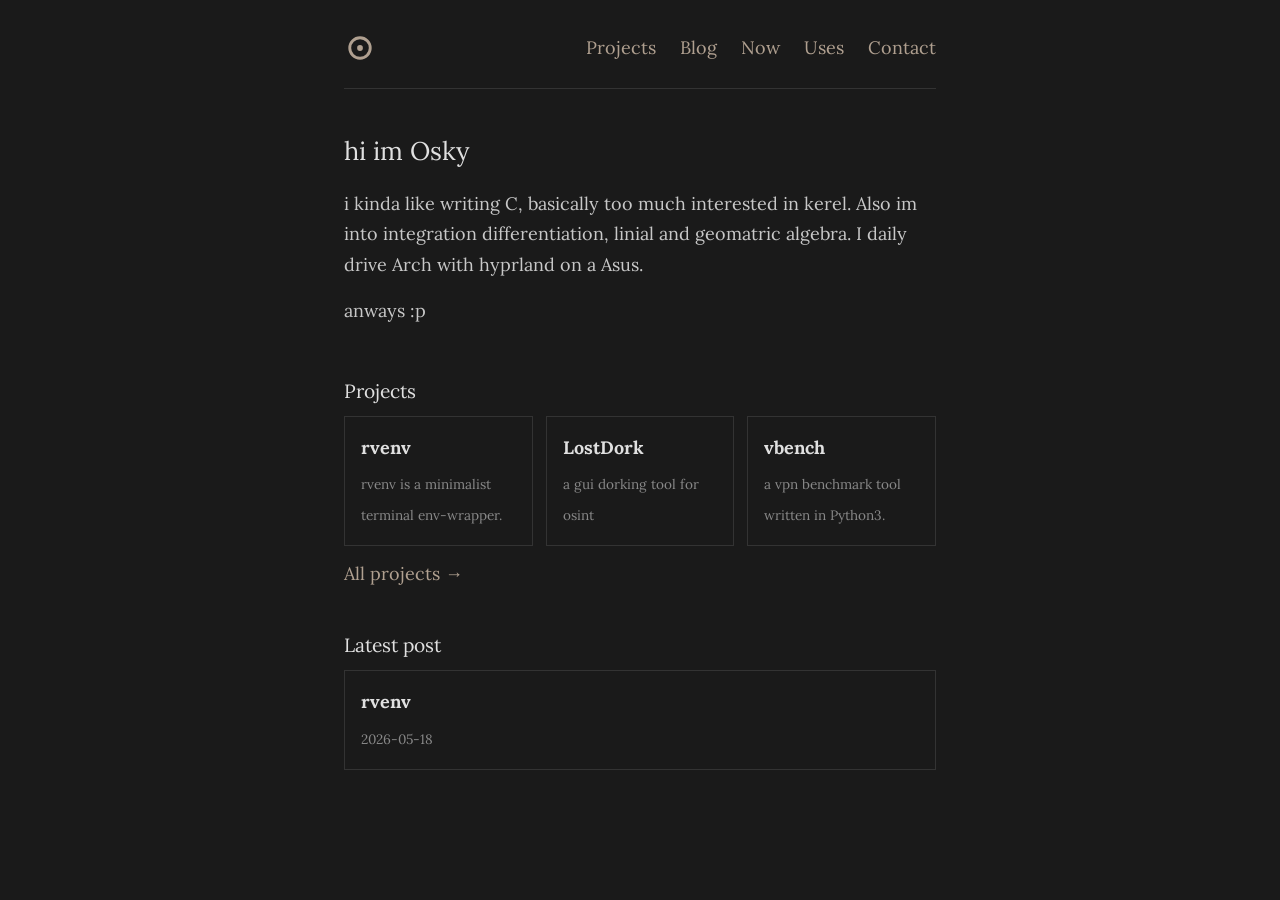
==== index.html @ 4ea6f5dd "initial site" ====
<!DOCTYPE html>
<html lang="en">
<head>
    <meta charset="utf-8">
    <meta name="viewport" content="width=device-width, initial-scale=1">
    <title>Osky</title>
    <meta name="description" content="me is oskyy.">
    <meta property="og:title" content="Osky">
    <meta property="og:description" content="me is oskyy.">
    <meta property="og:url" content="https://home.osky.dpdns.org">
    <meta property="og:type" content="website">
    <link rel="icon" href="/favicon.svg">
    <link rel="stylesheet" href="/style.css">
</head>
<body>
    <div class="container">
        <div data-part="nav"></div>

        <!-- deco images go here
        <img class="deco deco-left" src="/img/..." alt="Deco image #1">
        <img class="deco deco-right" src="/img/..." alt="Deco image #2"> -->

        <div class="intro">
            <h1>hi im Osky</h1>
            <p>i kinda like writing C, basically too much interested in kerel. Also im into integration differentiation, linial and geomatric algebra. I daily drive Arch with hyprland on a Asus.</p>
            <p>anways :p</p>
        </div>

        <h2>Projects</h2>
        <div class="card-grid">
            <a class="card" href="/p/rvenv">
                <strong>rvenv</strong>
                <span>rvenv is a minimalist terminal env-wrapper. </span>
            </a>
            <a class="card" href="/p/lostdork">
                <strong>LostDork</strong>
                <span>a gui dorking tool for osint</span>
            </a>
            <a class="card" href="/p/vbench">
                <strong>vbench</strong>
                <span>a vpn benchmark tool written in Python3.</span>
            </a>
        </div>
        <p class="more-link"><a href="/projects">All projects &rarr;</a></p>

        <h2>Latest post</h2>
        <a class="card" id="latest-post" href="/blog">
            <strong>...</strong>
            <span></span>
        </a>

        <div data-part="footer"></div>
    </div>

    <script src="/parts.js"></script>
    <script>
        fetch('/blog/index.html')
            .then(function(r) { return r.text(); })
            .then(function(html) {
                var doc = new DOMParser().parseFromString(html, 'text/html');
                var first = doc.querySelector('.post-list li');
                if (first) {
                    var link = first.querySelector('a');
                    var card = document.getElementById('latest-post');
                    card.href = link.getAttribute('href');
                    card.querySelector('strong').textContent = link.textContent;
                    card.querySelector('span').textContent = first.querySelector('.date').textContent;
                }
            });
    </script>
</body>
</html>
---- style.css ----
@font-face {
    font-family: 'Lora';
    font-style: normal;
    font-weight: 400 700;
    font-display: swap;
    src: url('/fonts/lora-regular.woff2') format('woff2');
}

@font-face {
    font-family: 'Lora';
    font-style: italic;
    font-weight: 400;
    font-display: swap;
    src: url('/fonts/lora-italic.woff2') format('woff2');
}

::selection {
    background: #000000;
    color: #b0a090;
}

* {
    margin: 0;
    padding: 0;
    box-sizing: border-box;
}

body {
    font-family: "Lora", "Georgia", serif;
    background: #1a1a1a;
    color: #c8c8c8;
    line-height: 1.7;
    font-size: 18px;
}

a {
    color: #b0a090;
    text-decoration: none;
    transition: color 0.15s, background-size 0.25s;
    background-image: linear-gradient(#b0a090, #b0a090);
    background-size: 0% 1px;
    background-position: left bottom;
    background-repeat: no-repeat;
}

a:hover {
    color: #c8b8a8;
    background-size: 100% 1px;
}

/* layout */

.container {
    max-width: 640px;
    margin: 0 auto;
    padding: 2rem 1.5rem;
    position: relative;
}

/* nav */

nav {
    border-bottom: 1px solid #333;
    padding-bottom: 1.5rem;
    margin-bottom: 2.5rem;
    display: flex;
    justify-content: space-between;
    align-items: center;
}

nav .logo {
    display: flex;
    align-items: center;
}

nav .logo img {
    height: 32px;
    width: auto;
}

nav .links {
    display: flex;
    gap: 1.5rem;
}

/* headings */

h1 {
    font-size: 1.6rem;
    color: #e0e0e0;
    margin-bottom: 1rem;
    font-weight: normal;
}

h2 {
    font-size: 1.2rem;
    color: #e0e0e0;
    margin-bottom: 0.5rem;
    font-weight: normal;
}

/* home */

.intro {
    margin-bottom: 3rem;
}

.intro p {
    margin-bottom: 1rem;
}

.deco {
    position: absolute;
    width: 200px;
}

.deco-left {
    right: calc(100% + 1.5rem);
    top: 6rem;
}

.deco-right {
    left: calc(100% + 1.5rem);
    top: 16rem;
}


.card-grid {
    display: grid;
    grid-template-columns: repeat(3, 1fr);
    gap: 0.8rem;
    margin-top: 0.5rem;
}

.card {
    display: block;
    border: 1px solid #333;
    padding: 1rem;
    color: #c8c8c8;
    text-decoration: none;
}

.card:hover {
    border-color: #555;
}

.card, .badges a, nav .logo {
    background-image: none;
}

.card strong {
    display: block;
    color: #e0e0e0;
    margin-bottom: 0.3rem;
}

.card span {
    font-size: 0.85rem;
    color: #888;
}

.more-link {
    margin-top: 0.8rem;
    margin-bottom: 2.5rem;
}

/* project list */

.project {
    margin-bottom: 2rem;
}

.project h2 {
    display: flex;
    align-items: baseline;
    gap: 0.6rem;
}

.project p {
    color: #888;
}

.stars {
    font-size: 0.75rem;
    color: #888;
    font-weight: normal;
}

.lang {
    font-size: 0.7rem;
    color: #666;
    font-weight: normal;
}

/* blog list */

.post-list {
    list-style: none;
}

.post-list li {
    margin-bottom: 1.2rem;
    display: flex;
    justify-content: space-between;
    align-items: baseline;
    gap: 1rem;
}

.post-list .date {
    color: #666;
    font-size: 0.9rem;
    white-space: nowrap;
}

.demo {
    width: 100%;
    border: 1px solid #333;
    margin-bottom: 2rem;
}

/* project pages */

section {
    margin-bottom: 2.5rem;
}

section p {
    margin-bottom: 1rem;
}

section pre {
    background: #111;
    padding: 1rem;
    overflow-x: auto;
    margin: 0.5rem 0 1rem;
    font-family: monospace;
    font-size: 0.9rem;
    line-height: 1.5;
}

section code {
    font-family: monospace;
    font-size: 0.9rem;
}

section p code {
    background: #111;
    padding: 0.15rem 0.4rem;
}

/* blog post */

.post {
    margin-bottom: 3rem;
}

.post .meta {
    color: #666;
    margin-bottom: 2rem;
}

.post p {
    margin-bottom: 1rem;
}

.post pre {
    background: #111;
    padding: 1rem;
    overflow-x: auto;
    margin-bottom: 1rem;
    font-family: monospace;
    font-size: 0.9rem;
    line-height: 1.5;
}

.post code {
    font-family: monospace;
    font-size: 0.9rem;
}

.post p code {
    background: #111;
    padding: 0.15rem 0.4rem;
}

.post ul, .post ol {
    margin-bottom: 1rem;
    padding-left: 1.5rem;
}

.post li {
    margin-bottom: 0.3rem;
}

.post h2 {
    margin-top: 2rem;
}

.post h3 {
    font-size: 1.05rem;
    color: #e0e0e0;
    margin-top: 1.5rem;
    margin-bottom: 0.5rem;
    font-weight: normal;
}

.post img, .post video {
    max-width: 100%;
    border: 1px solid #333;
    margin: 0.5rem 0 1rem;
    display: block;
}

.post blockquote {
    border-left: 3px solid #444;
    padding-left: 1rem;
    color: #999;
    margin-bottom: 1rem;
}

.post table {
    width: 100%;
    border-collapse: collapse;
    margin-bottom: 1rem;
    font-size: 0.85rem;
}

.post th, .post td {
    border: 1px solid #333;
    padding: 0.4rem 0.6rem;
    text-align: left;
    vertical-align: top;
}

.post th {
    background: #111;
    color: #e0e0e0;
    font-weight: normal;
}

.post h1 + p {
    color: #666;
    margin-bottom: 2rem;
}

.back {
    display: inline-block;
    margin-bottom: 1.5rem;
}

/* uses */

.uses h2 {
    margin-top: 1.8rem;
}

.uses ul {
    list-style: none;
    margin-top: 0.4rem;
}

.uses li {
    margin-bottom: 0.4rem;
    color: #999;
}

/* badges */

.badges {
    margin-top: 3rem;
    display: flex;
    justify-content: center;
    gap: 0.4rem;
    flex-wrap: wrap;
}

.badges img {
    height: 31px;
    width: auto;
    image-rendering: pixelated;
    transition: transform 0.15s;
}

.badges img:hover {
    transform: translateY(-2px);
}

/* contact */

.contact-list {
    list-style: none;
}

.contact-list li {
    margin-bottom: 0.8rem;
}

/* syntax highlighting */

.hl-kw { color: #c792ea; }
.hl-str { color: #c3e88d; }
.hl-com { color: #616161; }
.hl-num { color: #f78c6c; }
.hl-type { color: #ffcb6b; }
.hl-fn { color: #82aaff; }

/* mobile */

@media (max-width: 500px) {
    body {
        font-size: 16px;
    }

    nav {
        flex-direction: column;
        gap: 0.5rem;
    }

    .post-list li {
        flex-direction: column;
        gap: 0;
    }

    .card-grid {
        grid-template-columns: 1fr;
    }

    .deco {
        display: none;
    }
}
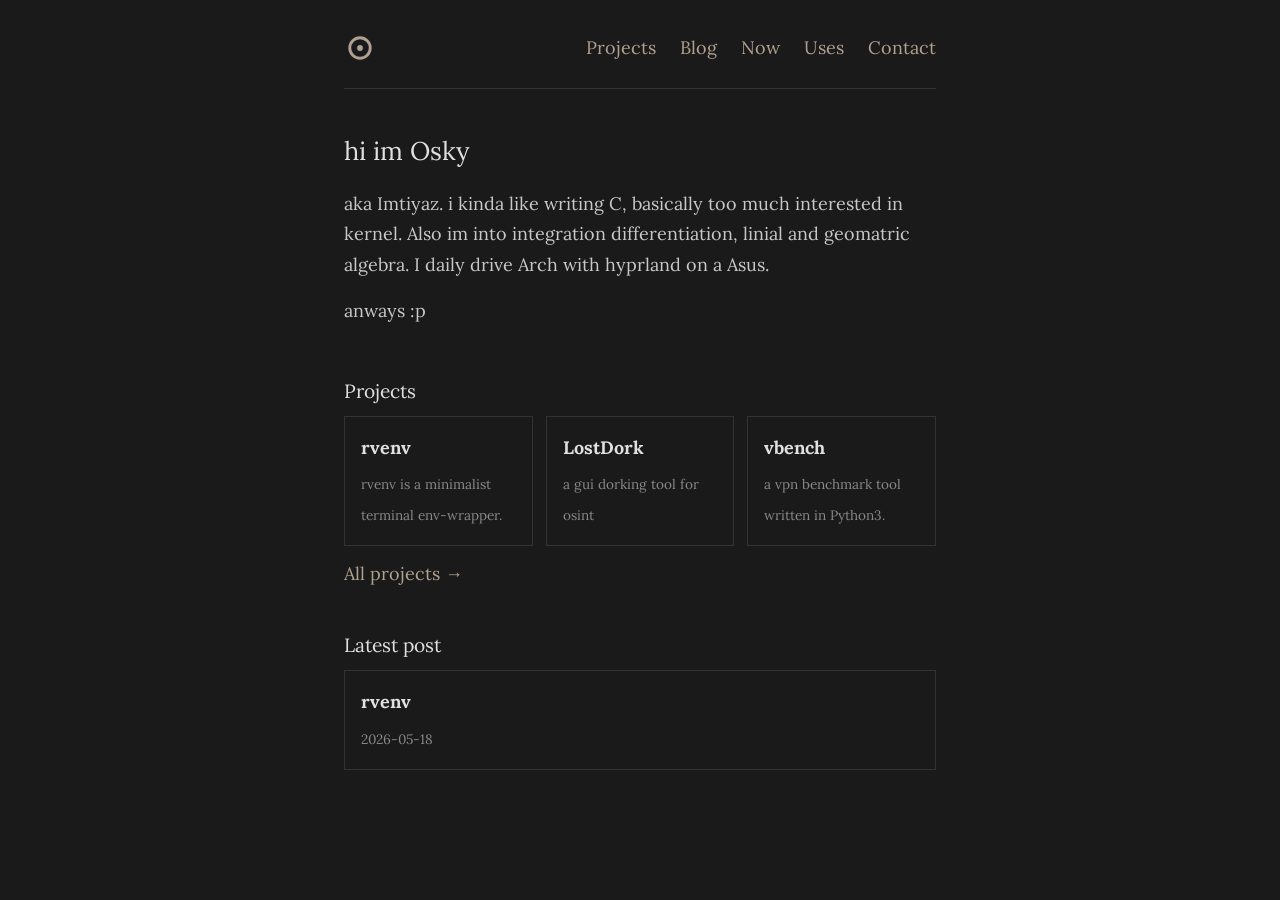
==== commit ba00954f: "typo fix" ====
--- a/index.html
+++ b/index.html
@@ -22,7 +22,7 @@
 
         <div class="intro">
             <h1>hi im Osky</h1>
-            <p>i kinda like writing C, basically too much interested in kerel. Also im into integration differentiation, linial and geomatric algebra. I daily drive Arch with hyprland on a Asus.</p>
+            <p>aka Imtiyaz. i kinda like writing C, basically too much interested in kernel. Also im into integration differentiation, linial and geomatric algebra. I daily drive Arch with hyprland on a Asus.</p>
             <p>anways :p</p>
         </div>
 
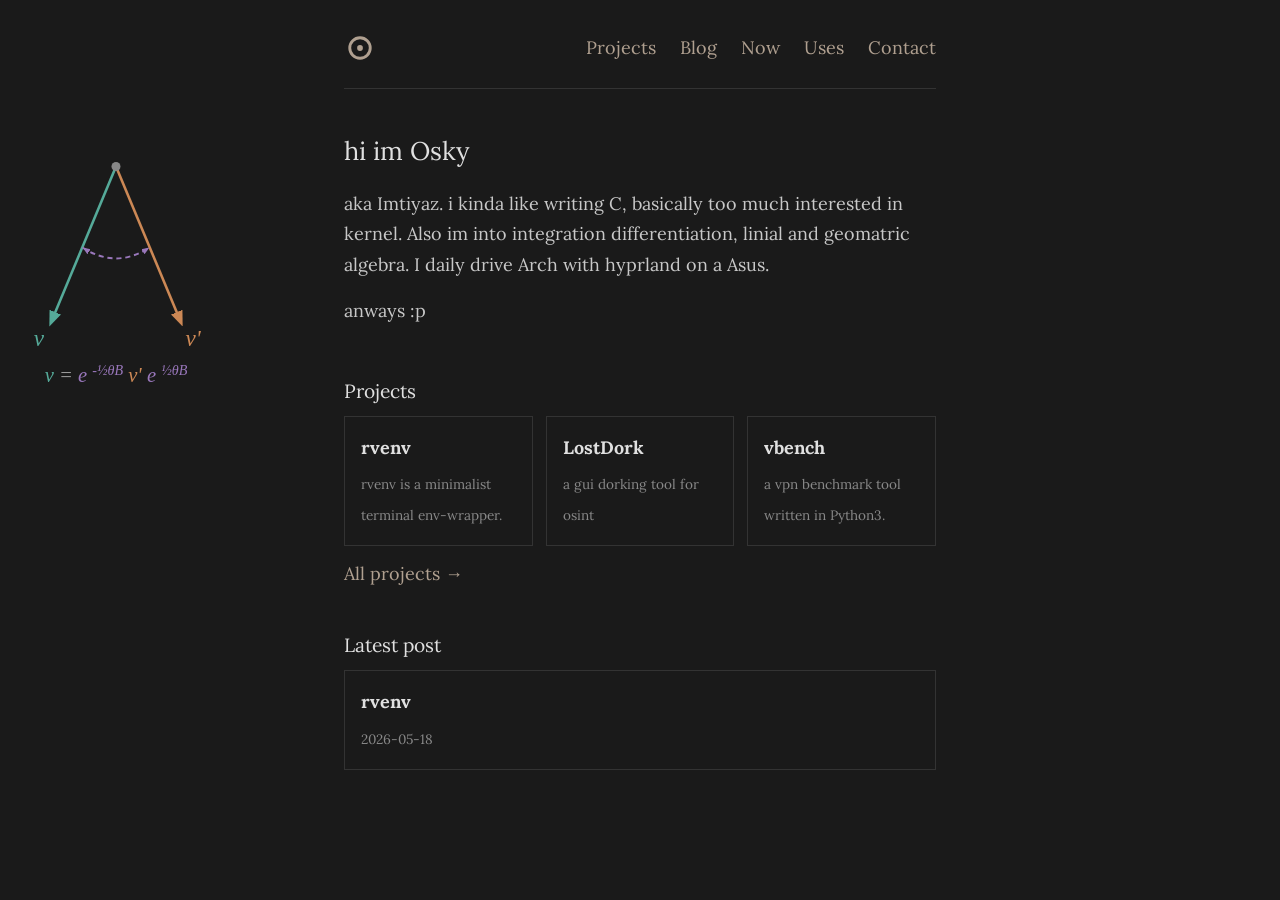
==== commit 4932944d: "feat: add home deco and CI tooling - add left deco image (A.svg) to home page with updated sizing - " ====
--- a/index.html
+++ b/index.html
@@ -1,72 +1,79 @@
-<!DOCTYPE html>
+<!doctype html>
 <html lang="en">
-<head>
-    <meta charset="utf-8">
-    <meta name="viewport" content="width=device-width, initial-scale=1">
+  <head>
+    <meta charset="utf-8" />
+    <meta name="viewport" content="width=device-width, initial-scale=1" />
     <title>Osky</title>
-    <meta name="description" content="me is oskyy.">
-    <meta property="og:title" content="Osky">
-    <meta property="og:description" content="me is oskyy.">
-    <meta property="og:url" content="https://home.osky.dpdns.org">
-    <meta property="og:type" content="website">
-    <link rel="icon" href="/favicon.svg">
-    <link rel="stylesheet" href="/style.css">
-</head>
-<body>
+    <meta name="description" content="me is oskyy." />
+    <meta property="og:title" content="Osky" />
+    <meta property="og:description" content="me is oskyy." />
+    <meta property="og:url" content="https://home.osky.dpdns.org" />
+    <meta property="og:type" content="website" />
+    <link rel="icon" href="/favicon.svg" />
+    <link rel="stylesheet" href="/style.css" />
+  </head>
+  <body>
     <div class="container">
-        <div data-part="nav"></div>
+      <div data-part="nav"></div>
 
-        <!-- deco images go here
-        <img class="deco deco-left" src="/img/..." alt="Deco image #1">
-        <img class="deco deco-right" src="/img/..." alt="Deco image #2"> -->
+      <!-- deco images go here -->
+      <img class="deco deco-left" src="/img/A.svg" alt="Deco image #1" />
+      <!-- <img class="deco deco-right" src="/img/..." alt="Deco image #2"> -->
 
-        <div class="intro">
-            <h1>hi im Osky</h1>
-            <p>aka Imtiyaz. i kinda like writing C, basically too much interested in kernel. Also im into integration differentiation, linial and geomatric algebra. I daily drive Arch with hyprland on a Asus.</p>
-            <p>anways :p</p>
-        </div>
+      <div class="intro">
+        <h1>hi im Osky</h1>
+        <p>
+          aka Imtiyaz. i kinda like writing C, basically too much interested in
+          kernel. Also im into integration differentiation, linial and geomatric
+          algebra. I daily drive Arch with hyprland on a Asus.
+        </p>
+        <p>anways :p</p>
+      </div>
 
-        <h2>Projects</h2>
-        <div class="card-grid">
-            <a class="card" href="/p/rvenv">
-                <strong>rvenv</strong>
-                <span>rvenv is a minimalist terminal env-wrapper. </span>
-            </a>
-            <a class="card" href="/p/lostdork">
-                <strong>LostDork</strong>
-                <span>a gui dorking tool for osint</span>
-            </a>
-            <a class="card" href="/p/vbench">
-                <strong>vbench</strong>
-                <span>a vpn benchmark tool written in Python3.</span>
-            </a>
-        </div>
-        <p class="more-link"><a href="/projects">All projects &rarr;</a></p>
+      <h2>Projects</h2>
+      <div class="card-grid">
+        <a class="card" href="/p/rvenv">
+          <strong>rvenv</strong>
+          <span>rvenv is a minimalist terminal env-wrapper. </span>
+        </a>
+        <a class="card" href="/p/lostdork">
+          <strong>LostDork</strong>
+          <span>a gui dorking tool for osint</span>
+        </a>
+        <a class="card" href="/p/vbench">
+          <strong>vbench</strong>
+          <span>a vpn benchmark tool written in Python3.</span>
+        </a>
+      </div>
+      <p class="more-link"><a href="/projects">All projects &rarr;</a></p>
 
-        <h2>Latest post</h2>
-        <a class="card" id="latest-post" href="/blog">
-            <strong>...</strong>
-            <span></span>
-        </a>
+      <h2>Latest post</h2>
+      <a class="card" id="latest-post" href="/blog">
+        <strong>...</strong>
+        <span></span>
+      </a>
 
-        <div data-part="footer"></div>
+      <div data-part="footer"></div>
     </div>
 
     <script src="/parts.js"></script>
     <script>
-        fetch('/blog/index.html')
-            .then(function(r) { return r.text(); })
-            .then(function(html) {
-                var doc = new DOMParser().parseFromString(html, 'text/html');
-                var first = doc.querySelector('.post-list li');
-                if (first) {
-                    var link = first.querySelector('a');
-                    var card = document.getElementById('latest-post');
-                    card.href = link.getAttribute('href');
-                    card.querySelector('strong').textContent = link.textContent;
-                    card.querySelector('span').textContent = first.querySelector('.date').textContent;
-                }
-            });
+      fetch("/blog/index.html")
+        .then(function (r) {
+          return r.text();
+        })
+        .then(function (html) {
+          var doc = new DOMParser().parseFromString(html, "text/html");
+          var first = doc.querySelector(".post-list li");
+          if (first) {
+            var link = first.querySelector("a");
+            var card = document.getElementById("latest-post");
+            card.href = link.getAttribute("href");
+            card.querySelector("strong").textContent = link.textContent;
+            card.querySelector("span").textContent =
+              first.querySelector(".date").textContent;
+          }
+        });
     </script>
-</body>
+  </body>
 </html>
--- a/style.css
+++ b/style.css
@@ -1,431 +1,450 @@
 @font-face {
-    font-family: 'Lora';
-    font-style: normal;
-    font-weight: 400 700;
-    font-display: swap;
-    src: url('/fonts/lora-regular.woff2') format('woff2');
+  font-family: "Lora";
+  font-style: normal;
+  font-weight: 400 700;
+  font-display: swap;
+  src: url("/fonts/lora-regular.woff2") format("woff2");
 }
 
 @font-face {
-    font-family: 'Lora';
-    font-style: italic;
-    font-weight: 400;
-    font-display: swap;
-    src: url('/fonts/lora-italic.woff2') format('woff2');
+  font-family: "Lora";
+  font-style: italic;
+  font-weight: 400;
+  font-display: swap;
+  src: url("/fonts/lora-italic.woff2") format("woff2");
 }
 
 ::selection {
-    background: #000000;
-    color: #b0a090;
+  background: #000000;
+  color: #b0a090;
 }
 
 * {
-    margin: 0;
-    padding: 0;
-    box-sizing: border-box;
+  margin: 0;
+  padding: 0;
+  box-sizing: border-box;
 }
 
 body {
-    font-family: "Lora", "Georgia", serif;
-    background: #1a1a1a;
-    color: #c8c8c8;
-    line-height: 1.7;
-    font-size: 18px;
+  font-family: "Lora", "Georgia", serif;
+  background: #1a1a1a;
+  color: #c8c8c8;
+  line-height: 1.7;
+  font-size: 18px;
 }
 
 a {
-    color: #b0a090;
-    text-decoration: none;
-    transition: color 0.15s, background-size 0.25s;
-    background-image: linear-gradient(#b0a090, #b0a090);
-    background-size: 0% 1px;
-    background-position: left bottom;
-    background-repeat: no-repeat;
+  color: #b0a090;
+  text-decoration: none;
+  transition:
+    color 0.15s,
+    background-size 0.25s;
+  background-image: linear-gradient(#b0a090, #b0a090);
+  background-size: 0% 1px;
+  background-position: left bottom;
+  background-repeat: no-repeat;
 }
 
 a:hover {
-    color: #c8b8a8;
-    background-size: 100% 1px;
+  color: #c8b8a8;
+  background-size: 100% 1px;
 }
 
 /* layout */
 
 .container {
-    max-width: 640px;
-    margin: 0 auto;
-    padding: 2rem 1.5rem;
-    position: relative;
+  max-width: 640px;
+  margin: 0 auto;
+  padding: 2rem 1.5rem;
+  position: relative;
 }
 
 /* nav */
 
 nav {
-    border-bottom: 1px solid #333;
-    padding-bottom: 1.5rem;
-    margin-bottom: 2.5rem;
-    display: flex;
-    justify-content: space-between;
-    align-items: center;
+  border-bottom: 1px solid #333;
+  padding-bottom: 1.5rem;
+  margin-bottom: 2.5rem;
+  display: flex;
+  justify-content: space-between;
+  align-items: center;
 }
 
 nav .logo {
-    display: flex;
-    align-items: center;
+  display: flex;
+  align-items: center;
 }
 
 nav .logo img {
-    height: 32px;
-    width: auto;
+  height: 32px;
+  width: auto;
 }
 
 nav .links {
-    display: flex;
-    gap: 1.5rem;
+  display: flex;
+  gap: 1.5rem;
 }
 
 /* headings */
 
 h1 {
-    font-size: 1.6rem;
-    color: #e0e0e0;
-    margin-bottom: 1rem;
-    font-weight: normal;
+  font-size: 1.6rem;
+  color: #e0e0e0;
+  margin-bottom: 1rem;
+  font-weight: normal;
 }
 
 h2 {
-    font-size: 1.2rem;
-    color: #e0e0e0;
-    margin-bottom: 0.5rem;
-    font-weight: normal;
+  font-size: 1.2rem;
+  color: #e0e0e0;
+  margin-bottom: 0.5rem;
+  font-weight: normal;
 }
 
 /* home */
 
 .intro {
-    margin-bottom: 3rem;
+  margin-bottom: 3rem;
 }
 
 .intro p {
-    margin-bottom: 1rem;
+  margin-bottom: 1rem;
 }
 
 .deco {
-    position: absolute;
-    width: 200px;
+  position: absolute;
+  width: 200px;
 }
 
 .deco-left {
-    right: calc(100% + 1.5rem);
-    top: 6rem;
+  right: calc(100% + 1.5rem);
+  top: 8rem;
+  width: 360px;
 }
 
 .deco-right {
-    left: calc(100% + 1.5rem);
-    top: 16rem;
-}
-
+  left: calc(100% + 1.5rem);
+  top: 16rem;
+}
 
 .card-grid {
-    display: grid;
-    grid-template-columns: repeat(3, 1fr);
-    gap: 0.8rem;
-    margin-top: 0.5rem;
+  display: grid;
+  grid-template-columns: repeat(3, 1fr);
+  gap: 0.8rem;
+  margin-top: 0.5rem;
 }
 
 .card {
-    display: block;
-    border: 1px solid #333;
-    padding: 1rem;
-    color: #c8c8c8;
-    text-decoration: none;
+  display: block;
+  border: 1px solid #333;
+  padding: 1rem;
+  color: #c8c8c8;
+  text-decoration: none;
 }
 
 .card:hover {
-    border-color: #555;
-}
-
-.card, .badges a, nav .logo {
-    background-image: none;
+  border-color: #555;
+}
+
+.card,
+.badges a,
+nav .logo {
+  background-image: none;
 }
 
 .card strong {
-    display: block;
-    color: #e0e0e0;
-    margin-bottom: 0.3rem;
+  display: block;
+  color: #e0e0e0;
+  margin-bottom: 0.3rem;
 }
 
 .card span {
-    font-size: 0.85rem;
-    color: #888;
+  font-size: 0.85rem;
+  color: #888;
 }
 
 .more-link {
-    margin-top: 0.8rem;
-    margin-bottom: 2.5rem;
+  margin-top: 0.8rem;
+  margin-bottom: 2.5rem;
 }
 
 /* project list */
 
 .project {
-    margin-bottom: 2rem;
+  margin-bottom: 2rem;
 }
 
 .project h2 {
-    display: flex;
-    align-items: baseline;
-    gap: 0.6rem;
+  display: flex;
+  align-items: baseline;
+  gap: 0.6rem;
 }
 
 .project p {
-    color: #888;
+  color: #888;
 }
 
 .stars {
-    font-size: 0.75rem;
-    color: #888;
-    font-weight: normal;
+  font-size: 0.75rem;
+  color: #888;
+  font-weight: normal;
 }
 
 .lang {
-    font-size: 0.7rem;
-    color: #666;
-    font-weight: normal;
+  font-size: 0.7rem;
+  color: #666;
+  font-weight: normal;
 }
 
 /* blog list */
 
 .post-list {
-    list-style: none;
+  list-style: none;
 }
 
 .post-list li {
-    margin-bottom: 1.2rem;
-    display: flex;
-    justify-content: space-between;
-    align-items: baseline;
-    gap: 1rem;
+  margin-bottom: 1.2rem;
+  display: flex;
+  justify-content: space-between;
+  align-items: baseline;
+  gap: 1rem;
 }
 
 .post-list .date {
-    color: #666;
-    font-size: 0.9rem;
-    white-space: nowrap;
+  color: #666;
+  font-size: 0.9rem;
+  white-space: nowrap;
 }
 
 .demo {
-    width: 100%;
-    border: 1px solid #333;
-    margin-bottom: 2rem;
+  width: 100%;
+  border: 1px solid #333;
+  margin-bottom: 2rem;
 }
 
 /* project pages */
 
 section {
-    margin-bottom: 2.5rem;
+  margin-bottom: 2.5rem;
 }
 
 section p {
-    margin-bottom: 1rem;
+  margin-bottom: 1rem;
 }
 
 section pre {
-    background: #111;
-    padding: 1rem;
-    overflow-x: auto;
-    margin: 0.5rem 0 1rem;
-    font-family: monospace;
-    font-size: 0.9rem;
-    line-height: 1.5;
+  background: #111;
+  padding: 1rem;
+  overflow-x: auto;
+  margin: 0.5rem 0 1rem;
+  font-family: monospace;
+  font-size: 0.9rem;
+  line-height: 1.5;
 }
 
 section code {
-    font-family: monospace;
-    font-size: 0.9rem;
+  font-family: monospace;
+  font-size: 0.9rem;
 }
 
 section p code {
-    background: #111;
-    padding: 0.15rem 0.4rem;
+  background: #111;
+  padding: 0.15rem 0.4rem;
 }
 
 /* blog post */
 
 .post {
-    margin-bottom: 3rem;
+  margin-bottom: 3rem;
 }
 
 .post .meta {
-    color: #666;
-    margin-bottom: 2rem;
+  color: #666;
+  margin-bottom: 2rem;
 }
 
 .post p {
-    margin-bottom: 1rem;
+  margin-bottom: 1rem;
 }
 
 .post pre {
-    background: #111;
-    padding: 1rem;
-    overflow-x: auto;
-    margin-bottom: 1rem;
-    font-family: monospace;
-    font-size: 0.9rem;
-    line-height: 1.5;
+  background: #111;
+  padding: 1rem;
+  overflow-x: auto;
+  margin-bottom: 1rem;
+  font-family: monospace;
+  font-size: 0.9rem;
+  line-height: 1.5;
 }
 
 .post code {
-    font-family: monospace;
-    font-size: 0.9rem;
+  font-family: monospace;
+  font-size: 0.9rem;
 }
 
 .post p code {
-    background: #111;
-    padding: 0.15rem 0.4rem;
-}
-
-.post ul, .post ol {
-    margin-bottom: 1rem;
-    padding-left: 1.5rem;
+  background: #111;
+  padding: 0.15rem 0.4rem;
+}
+
+.post ul,
+.post ol {
+  margin-bottom: 1rem;
+  padding-left: 1.5rem;
 }
 
 .post li {
-    margin-bottom: 0.3rem;
+  margin-bottom: 0.3rem;
 }
 
 .post h2 {
-    margin-top: 2rem;
+  margin-top: 2rem;
 }
 
 .post h3 {
-    font-size: 1.05rem;
-    color: #e0e0e0;
-    margin-top: 1.5rem;
-    margin-bottom: 0.5rem;
-    font-weight: normal;
-}
-
-.post img, .post video {
-    max-width: 100%;
-    border: 1px solid #333;
-    margin: 0.5rem 0 1rem;
-    display: block;
+  font-size: 1.05rem;
+  color: #e0e0e0;
+  margin-top: 1.5rem;
+  margin-bottom: 0.5rem;
+  font-weight: normal;
+}
+
+.post img,
+.post video {
+  max-width: 100%;
+  border: 1px solid #333;
+  margin: 0.5rem 0 1rem;
+  display: block;
 }
 
 .post blockquote {
-    border-left: 3px solid #444;
-    padding-left: 1rem;
-    color: #999;
-    margin-bottom: 1rem;
+  border-left: 3px solid #444;
+  padding-left: 1rem;
+  color: #999;
+  margin-bottom: 1rem;
 }
 
 .post table {
-    width: 100%;
-    border-collapse: collapse;
-    margin-bottom: 1rem;
-    font-size: 0.85rem;
-}
-
-.post th, .post td {
-    border: 1px solid #333;
-    padding: 0.4rem 0.6rem;
-    text-align: left;
-    vertical-align: top;
+  width: 100%;
+  border-collapse: collapse;
+  margin-bottom: 1rem;
+  font-size: 0.85rem;
+}
+
+.post th,
+.post td {
+  border: 1px solid #333;
+  padding: 0.4rem 0.6rem;
+  text-align: left;
+  vertical-align: top;
 }
 
 .post th {
-    background: #111;
-    color: #e0e0e0;
-    font-weight: normal;
+  background: #111;
+  color: #e0e0e0;
+  font-weight: normal;
 }
 
 .post h1 + p {
-    color: #666;
-    margin-bottom: 2rem;
+  color: #666;
+  margin-bottom: 2rem;
 }
 
 .back {
-    display: inline-block;
-    margin-bottom: 1.5rem;
+  display: inline-block;
+  margin-bottom: 1.5rem;
 }
 
 /* uses */
 
 .uses h2 {
-    margin-top: 1.8rem;
+  margin-top: 1.8rem;
 }
 
 .uses ul {
-    list-style: none;
-    margin-top: 0.4rem;
+  list-style: none;
+  margin-top: 0.4rem;
 }
 
 .uses li {
-    margin-bottom: 0.4rem;
-    color: #999;
+  margin-bottom: 0.4rem;
+  color: #999;
 }
 
 /* badges */
 
 .badges {
-    margin-top: 3rem;
-    display: flex;
-    justify-content: center;
-    gap: 0.4rem;
-    flex-wrap: wrap;
+  margin-top: 3rem;
+  display: flex;
+  justify-content: center;
+  gap: 0.4rem;
+  flex-wrap: wrap;
 }
 
 .badges img {
-    height: 31px;
-    width: auto;
-    image-rendering: pixelated;
-    transition: transform 0.15s;
+  height: 31px;
+  width: auto;
+  image-rendering: pixelated;
+  transition: transform 0.15s;
 }
 
 .badges img:hover {
-    transform: translateY(-2px);
+  transform: translateY(-2px);
 }
 
 /* contact */
 
 .contact-list {
-    list-style: none;
+  list-style: none;
 }
 
 .contact-list li {
-    margin-bottom: 0.8rem;
+  margin-bottom: 0.8rem;
 }
 
 /* syntax highlighting */
 
-.hl-kw { color: #c792ea; }
-.hl-str { color: #c3e88d; }
-.hl-com { color: #616161; }
-.hl-num { color: #f78c6c; }
-.hl-type { color: #ffcb6b; }
-.hl-fn { color: #82aaff; }
+.hl-kw {
+  color: #c792ea;
+}
+.hl-str {
+  color: #c3e88d;
+}
+.hl-com {
+  color: #616161;
+}
+.hl-num {
+  color: #f78c6c;
+}
+.hl-type {
+  color: #ffcb6b;
+}
+.hl-fn {
+  color: #82aaff;
+}
 
 /* mobile */
 
 @media (max-width: 500px) {
-    body {
-        font-size: 16px;
-    }
-
-    nav {
-        flex-direction: column;
-        gap: 0.5rem;
-    }
-
-    .post-list li {
-        flex-direction: column;
-        gap: 0;
-    }
-
-    .card-grid {
-        grid-template-columns: 1fr;
-    }
-
-    .deco {
-        display: none;
-    }
-}
+  body {
+    font-size: 16px;
+  }
+
+  nav {
+    flex-direction: column;
+    gap: 0.5rem;
+  }
+
+  .post-list li {
+    flex-direction: column;
+    gap: 0;
+  }
+
+  .card-grid {
+    grid-template-columns: 1fr;
+  }
+
+  .deco {
+    display: none;
+  }
+}
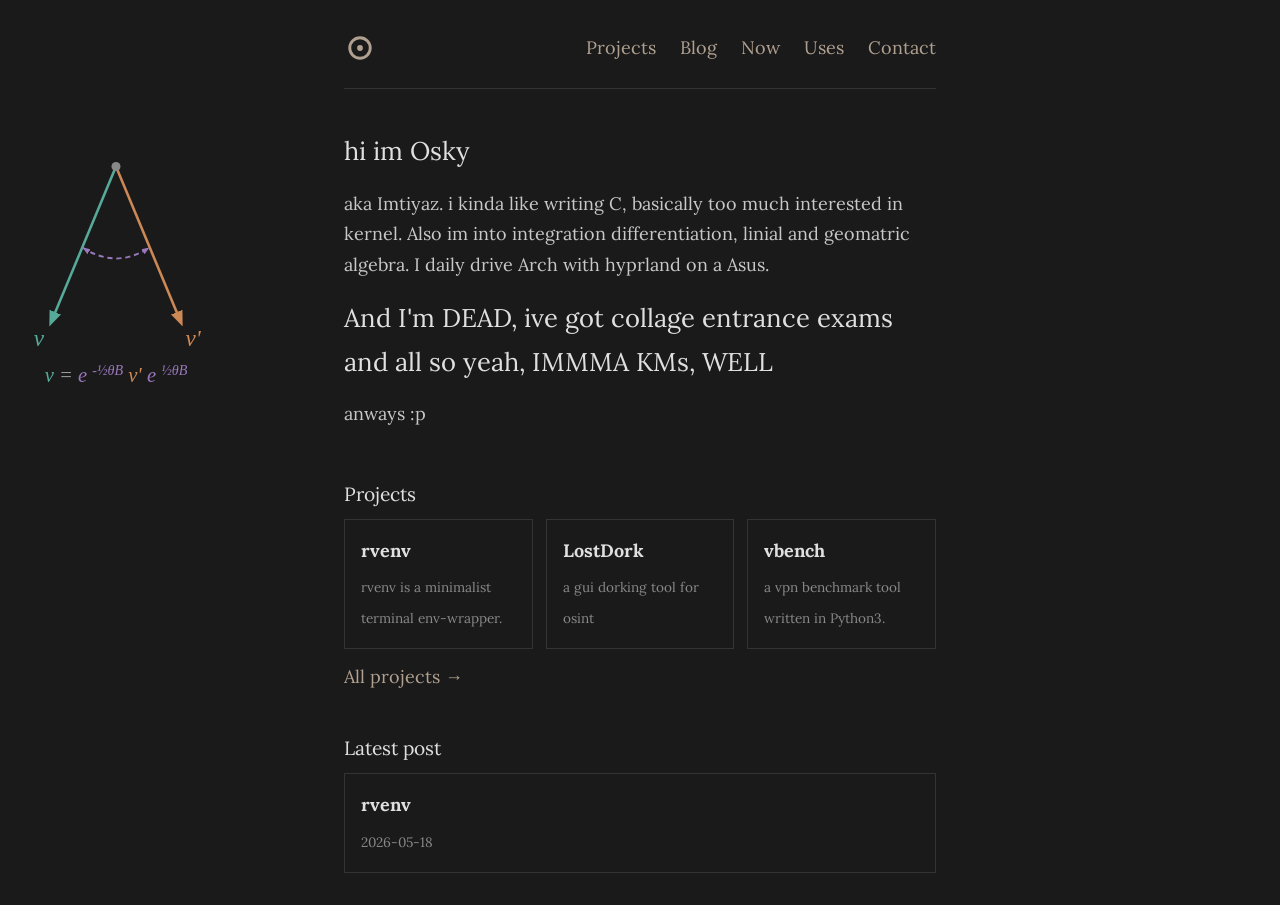
==== commit dd45022d: ":p" ====
--- a/index.html
+++ b/index.html
@@ -27,6 +27,7 @@
           kernel. Also im into integration differentiation, linial and geomatric
           algebra. I daily drive Arch with hyprland on a Asus.
         </p>
+        <h1>And I'm DEAD, ive got collage entrance exams and all so yeah, IMMMA KMs, WELL</h1>
         <p>anways :p</p>
       </div>
 
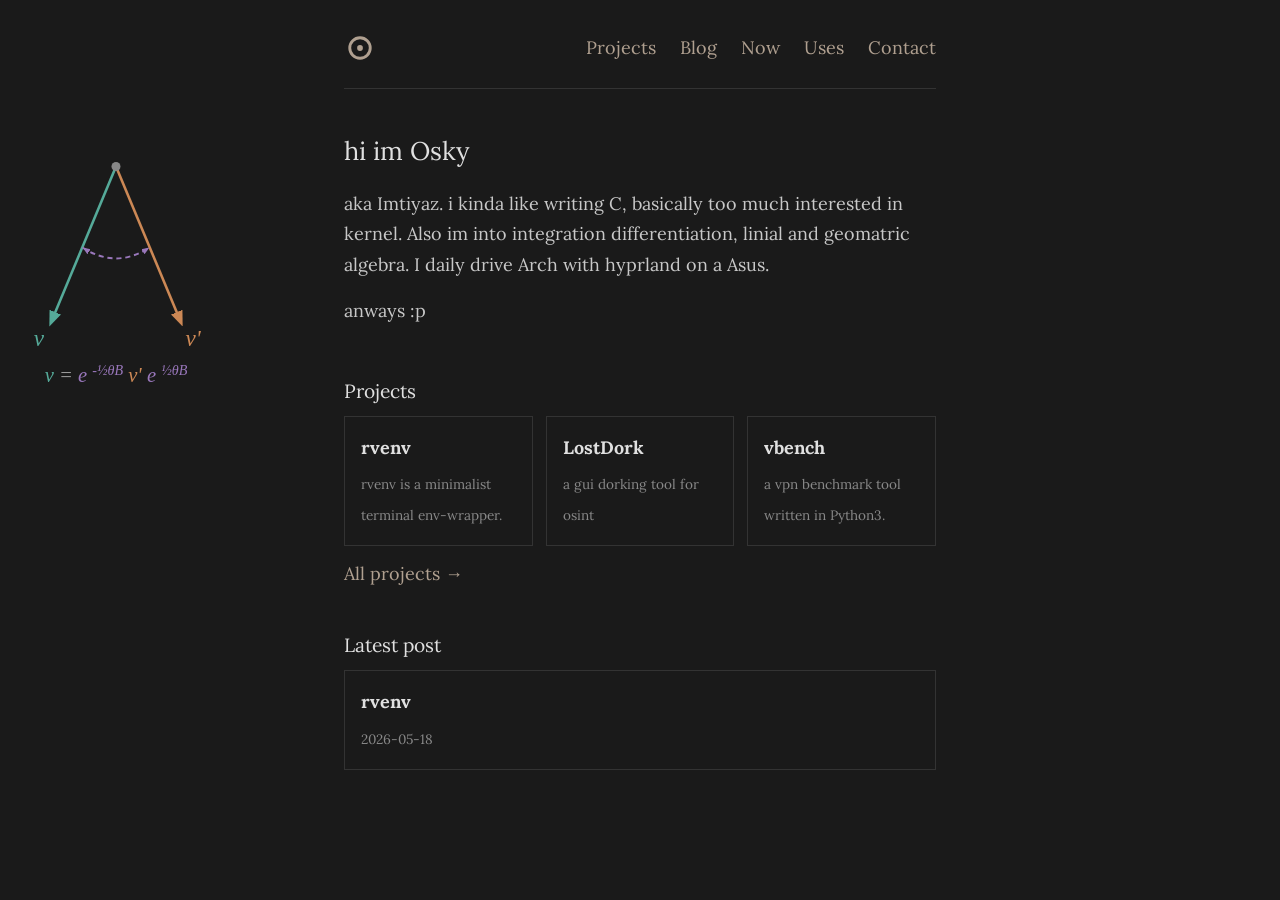
==== commit 1b96a2ae: ":p Co-Authored-By: Claude Opus 4.6 <noreply@anthropic.com>" ====
--- a/index.html
+++ b/index.html
@@ -27,7 +27,6 @@
           kernel. Also im into integration differentiation, linial and geomatric
           algebra. I daily drive Arch with hyprland on a Asus.
         </p>
-        <h1>And I'm DEAD, ive got collage entrance exams and all so yeah, IMMMA KMs, WELL</h1>
         <p>anways :p</p>
       </div>
 
